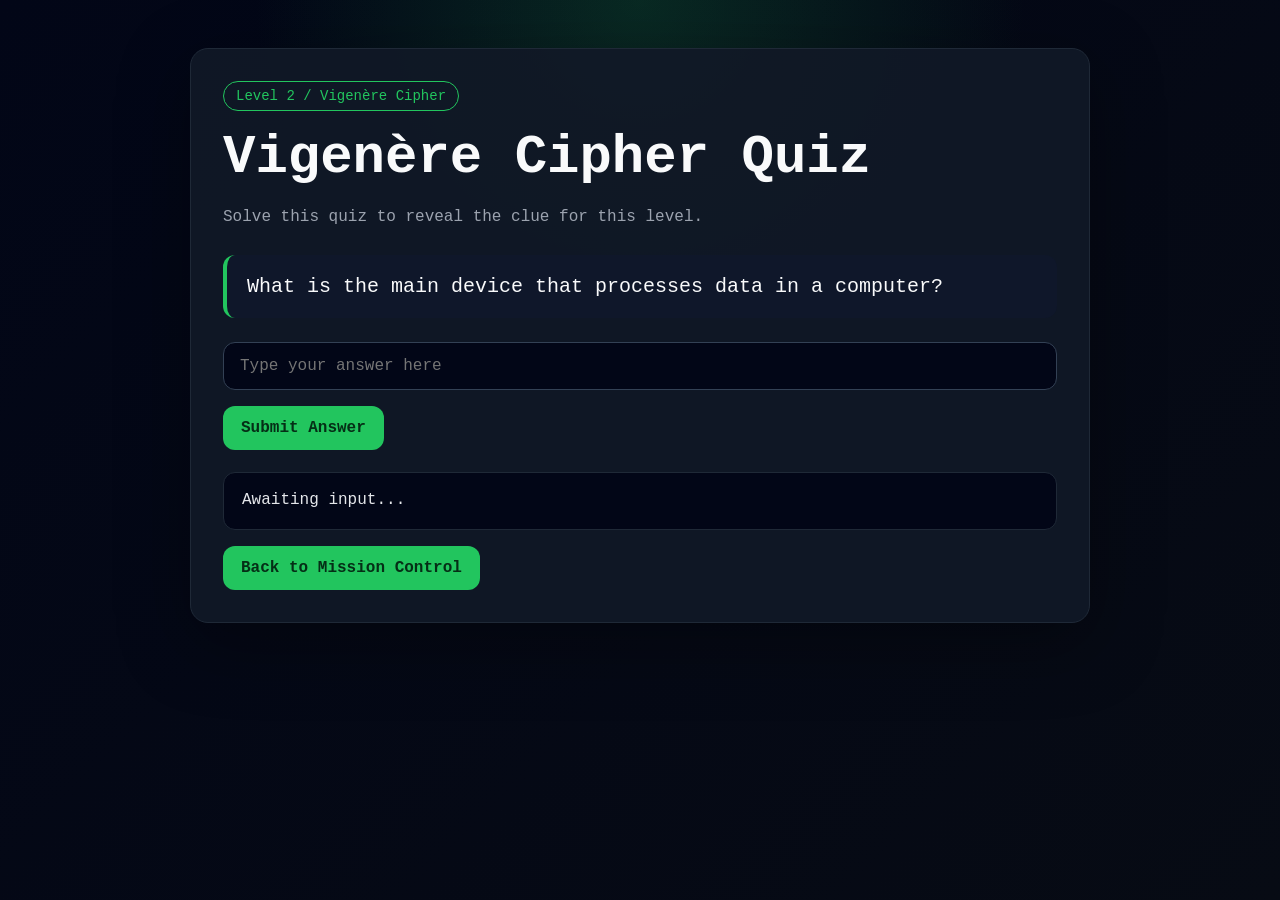
==== level2.html @ 3cb5120b "Add files via upload" ====
<!DOCTYPE html>
<html lang="en">
<head>
    <meta charset="UTF-8">
    <meta name="viewport" content="width=device-width, initial-scale=1.0">
    <title>Level 2 - Vigenère Cipher Quiz</title>
    <link rel="stylesheet" href="style.css">
</head>
<body>
<main>
    <section class="card">
        <span class="badge">Level 2 / Vigenère Cipher</span>
        <h1>Vigenère Cipher Quiz</h1>
        <p>Solve this quiz to reveal the clue for this level.</p>

        <div class="question">What is the main device that processes data in a computer?</div>

        <input id="answer" type="text" placeholder="Type your answer here">
        <button onclick="checkAnswer()">Submit Answer</button>

        <div id="result" class="result">Awaiting input...</div>

        <a class="button" href="index.html">Back to Mission Control</a>
    </section>
</main>

<script>
    const correctAnswers = ['CPU','CENTRAL PROCESSING UNIT'];

    function normalize(value) {
        return value.trim().toUpperCase();
    }

    function checkAnswer() {
        const userAnswer = normalize(document.getElementById("answer").value);
        const result = document.getElementById("result");

        if (correctAnswers.includes(userAnswer)) {
            result.innerHTML = `<div class="success"><b>ACCESS GRANTED</b><br>Correct. The Vigenère key is: <code>CPU</code></div>`;
        } else {
            result.innerHTML = `<div class="error"><b>ACCESS DENIED</b><br>Wrong answer. Try again.</div>`;
        }
    }

    document.getElementById("answer").addEventListener("keydown", function(event) {
        if (event.key === "Enter") {
            checkAnswer();
        }
    });
</script>
</body>
</html>
---- style.css ----
:root {
    --bg: #070b14;
    --panel: #111827;
    --panel-2: #0f172a;
    --text: #e5e7eb;
    --muted: #9ca3af;
    --accent: #22c55e;
    --danger: #ef4444;
    --border: #1f2937;
}

* {
    box-sizing: border-box;
}

body {
    margin: 0;
    min-height: 100vh;
    background:
        radial-gradient(circle at top, rgba(34, 197, 94, 0.18), transparent 35%),
        linear-gradient(135deg, #020617, var(--bg));
    color: var(--text);
    font-family: Consolas, "Courier New", monospace;
}

main {
    width: min(900px, 92%);
    margin: 0 auto;
    padding: 48px 0;
}

.card {
    background: rgba(17, 24, 39, 0.92);
    border: 1px solid var(--border);
    border-radius: 18px;
    padding: 32px;
    box-shadow: 0 20px 70px rgba(0, 0, 0, 0.35);
}

.badge {
    display: inline-block;
    border: 1px solid var(--accent);
    color: var(--accent);
    padding: 6px 12px;
    border-radius: 999px;
    font-size: 14px;
    margin-bottom: 16px;
}

h1 {
    margin: 0 0 12px;
    font-size: clamp(30px, 5vw, 54px);
    color: #f9fafb;
}

h2 {
    color: var(--accent);
    margin-top: 28px;
}

p {
    color: var(--muted);
    line-height: 1.7;
}

.question {
    margin: 24px 0;
    padding: 20px;
    border-left: 4px solid var(--accent);
    background: var(--panel-2);
    border-radius: 12px;
    color: #f9fafb;
    font-size: 20px;
}

input {
    width: 100%;
    padding: 14px 16px;
    border-radius: 12px;
    border: 1px solid #334155;
    background: #020617;
    color: var(--text);
    font-family: inherit;
    font-size: 16px;
    outline: none;
}

input:focus {
    border-color: var(--accent);
}

button, .button {
    display: inline-block;
    margin-top: 16px;
    padding: 13px 18px;
    border: 0;
    border-radius: 12px;
    background: var(--accent);
    color: #052e16;
    font-weight: 700;
    font-family: inherit;
    font-size: 16px;
    cursor: pointer;
    text-decoration: none;
}

button:hover, .button:hover {
    filter: brightness(1.08);
}

.result {
    margin-top: 22px;
    padding: 18px;
    border-radius: 12px;
    background: #020617;
    border: 1px solid var(--border);
    min-height: 58px;
}

.success {
    color: var(--accent);
}

.error {
    color: var(--danger);
}

.grid {
    display: grid;
    grid-template-columns: repeat(auto-fit, minmax(210px, 1fr));
    gap: 16px;
    margin-top: 26px;
}

.level-link {
    display: block;
    padding: 18px;
    border: 1px solid var(--border);
    border-radius: 14px;
    background: var(--panel-2);
    color: var(--text);
    text-decoration: none;
}

.level-link:hover {
    border-color: var(--accent);
}

code {
    color: var(--accent);
}

.footer {
    margin-top: 22px;
    color: var(--muted);
    font-size: 14px;
}
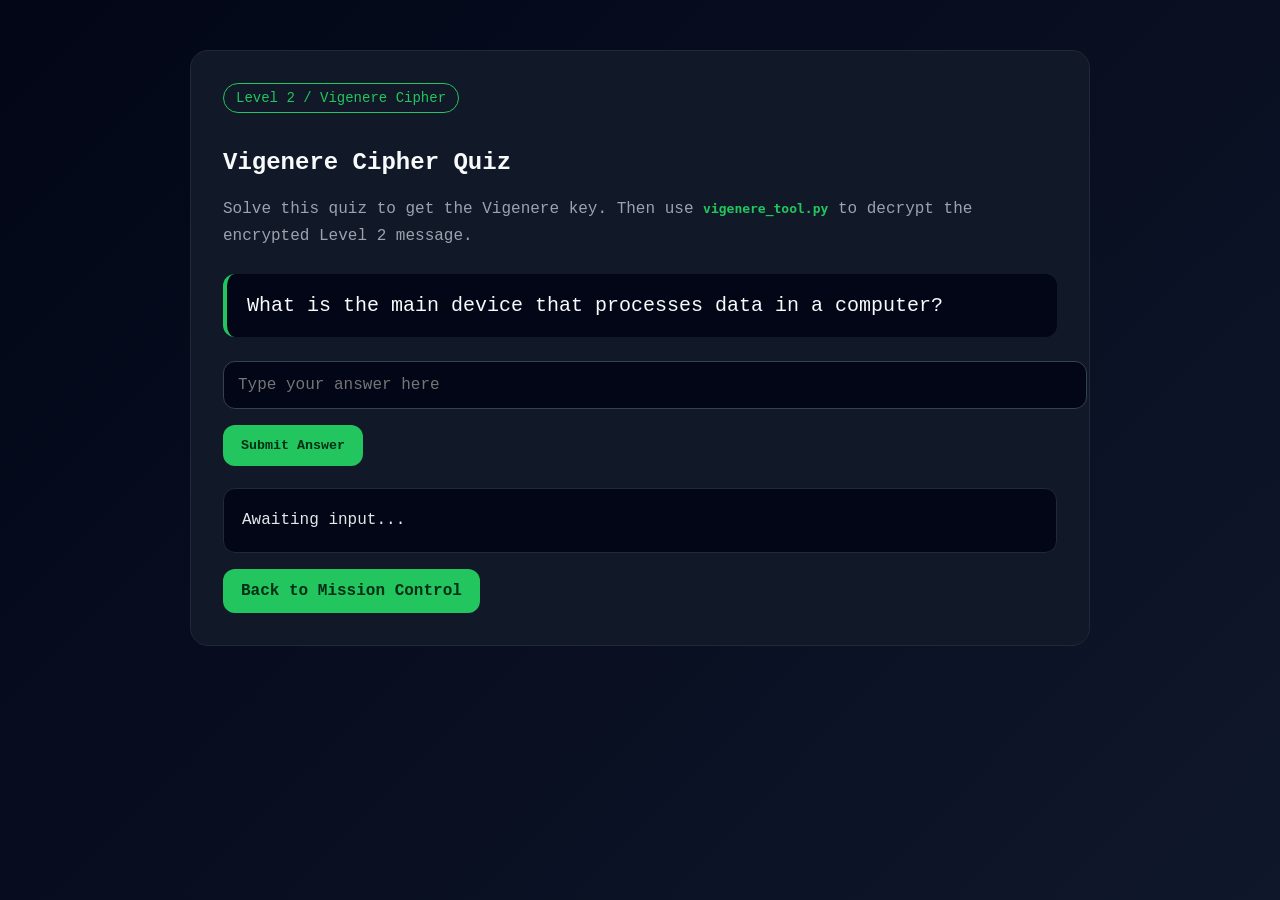
==== commit 3590061b: "Update level2.html" ====
--- a/level2.html
+++ b/level2.html
@@ -3,19 +3,126 @@
 <head>
     <meta charset="UTF-8">
     <meta name="viewport" content="width=device-width, initial-scale=1.0">
-    <title>Level 2 - Vigenère Cipher Quiz</title>
-    <link rel="stylesheet" href="style.css">
+    <title>Level 2 - Vigenere Cipher</title>
+
+    <style>
+        body {
+            margin: 0;
+            min-height: 100vh;
+            background: linear-gradient(135deg, #020617, #0f172a);
+            color: #e5e7eb;
+            font-family: Consolas, "Courier New", monospace;
+        }
+
+        main {
+            width: min(900px, 92%);
+            margin: 0 auto;
+            padding: 50px 0;
+        }
+
+        .card {
+            background: #111827;
+            border: 1px solid #1f2937;
+            border-radius: 18px;
+            padding: 32px;
+        }
+
+        .badge {
+            display: inline-block;
+            border: 1px solid #22c55e;
+            color: #22c55e;
+            padding: 6px 12px;
+            border-radius: 999px;
+            font-size: 14px;
+            margin-bottom: 16px;
+        }
+
+        h1 {
+            color: #f9fafb;
+        }
+
+        p {
+            color: #9ca3af;
+            line-height: 1.7;
+        }
+
+        .question {
+            margin: 24px 0;
+            padding: 20px;
+            border-left: 4px solid #22c55e;
+            background: #020617;
+            border-radius: 12px;
+            color: #f9fafb;
+            font-size: 20px;
+        }
+
+        input {
+            width: 100%;
+            padding: 14px;
+            border-radius: 12px;
+            border: 1px solid #334155;
+            background: #020617;
+            color: #e5e7eb;
+            font-family: inherit;
+            font-size: 16px;
+        }
+
+        button, .button {
+            display: inline-block;
+            margin-top: 16px;
+            padding: 13px 18px;
+            border: 0;
+            border-radius: 12px;
+            background: #22c55e;
+            color: #052e16;
+            font-weight: bold;
+            font-family: inherit;
+            cursor: pointer;
+            text-decoration: none;
+        }
+
+        .result {
+            margin-top: 22px;
+            padding: 18px;
+            border-radius: 12px;
+            background: #020617;
+            border: 1px solid #1f2937;
+            line-height: 1.7;
+        }
+
+        .success {
+            color: #22c55e;
+        }
+
+        .error {
+            color: #ef4444;
+        }
+
+        code {
+            color: #22c55e;
+            font-weight: bold;
+        }
+    </style>
 </head>
+
 <body>
 <main>
     <section class="card">
-        <span class="badge">Level 2 / Vigenère Cipher</span>
-        <h1>Vigenère Cipher Quiz</h1>
-        <p>Solve this quiz to reveal the clue for this level.</p>
+        <span class="badge">Level 2 / Vigenere Cipher</span>
 
-        <div class="question">What is the main device that processes data in a computer?</div>
+        <h1>Vigenere Cipher Quiz</h1>
+
+        <p>
+            Solve this quiz to get the Vigenere key.
+            Then use <code>vigenere_tool.py</code> to decrypt the encrypted Level 2 message.
+        </p>
+
+        <div class="question">
+            What is the main device that processes data in a computer?
+        </div>
 
         <input id="answer" type="text" placeholder="Type your answer here">
+
         <button onclick="checkAnswer()">Submit Answer</button>
 
         <div id="result" class="result">Awaiting input...</div>
@@ -25,7 +132,7 @@
 </main>
 
 <script>
-    const correctAnswers = ['CPU','CENTRAL PROCESSING UNIT'];
+    const correctAnswers = ["CPU", "CENTRAL PROCESSING UNIT"];
 
     function normalize(value) {
         return value.trim().toUpperCase();
@@ -36,9 +143,19 @@
         const result = document.getElementById("result");
 
         if (correctAnswers.includes(userAnswer)) {
-            result.innerHTML = `<div class="success"><b>ACCESS GRANTED</b><br>Correct. The Vigenère key is: <code>CPU</code></div>`;
+            result.innerHTML =
+                `<div class="success">
+                    <b>ACCESS GRANTED</b><br>
+                    Correct. Vigenere key: <code>CPU</code><br><br>
+                    Use this key with <code>vigenere_tool.py</code> to decrypt the Level 2 encrypted message.<br>
+                    The decrypted message will reveal the password for Level 3: <code>DRAGON</code>.
+                </div>`;
         } else {
-            result.innerHTML = `<div class="error"><b>ACCESS DENIED</b><br>Wrong answer. Try again.</div>`;
+            result.innerHTML =
+                `<div class="error">
+                    <b>ACCESS DENIED</b><br>
+                    Wrong answer. Try again.
+                </div>`;
         }
     }
 
@@ -49,4 +166,4 @@
     });
 </script>
 </body>
-</html>+</html>
